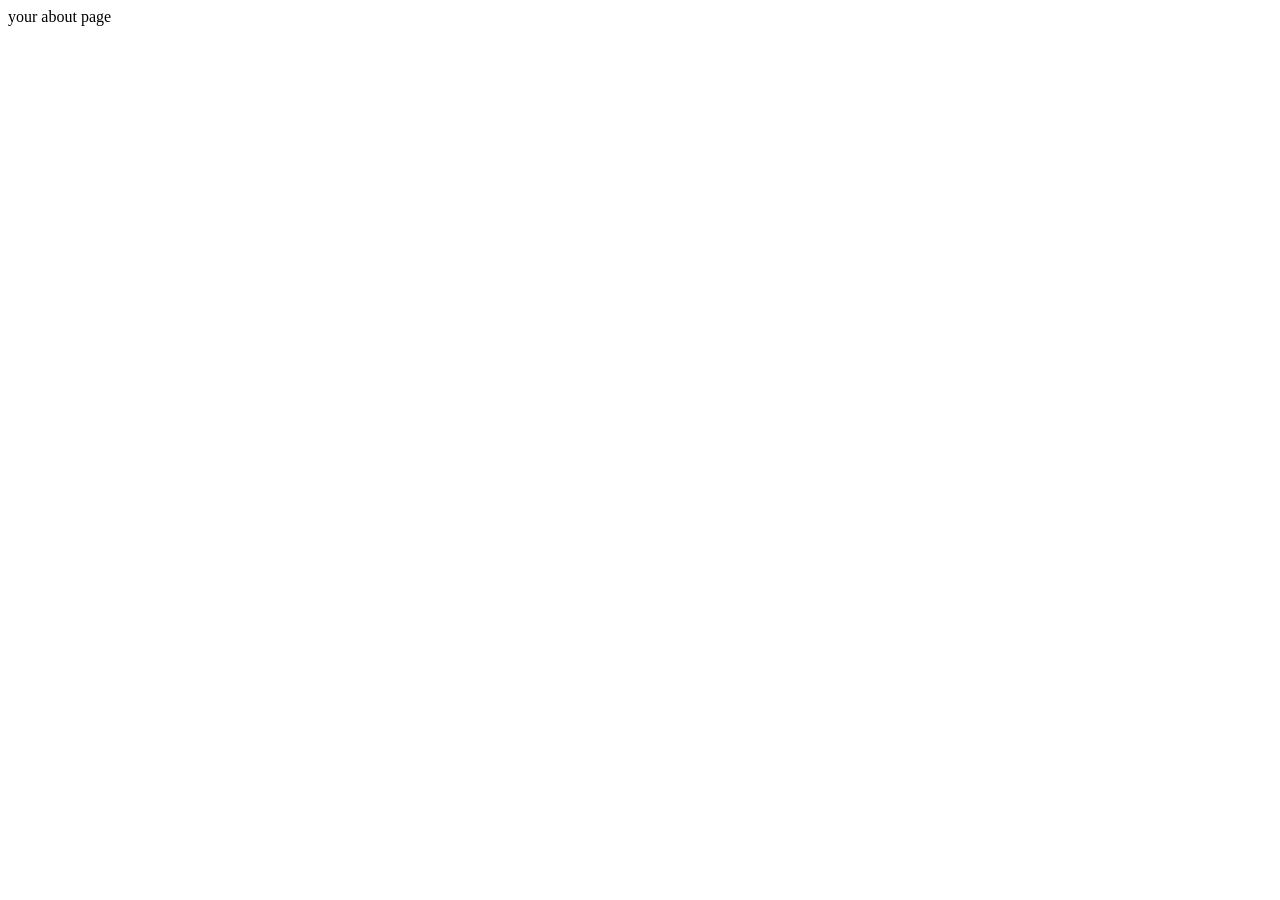
==== templates/about.html @ 8229e5f5 "Initial commit" ====
<!DOCTYPE html>
<html lang="en">
<head>
    <meta charset="UTF-8">
    <meta name="viewport" content="width=device-width, initial-scale=1.0">
    <title>Document</title>
</head>
<body>
    your about page
</body>
</html>
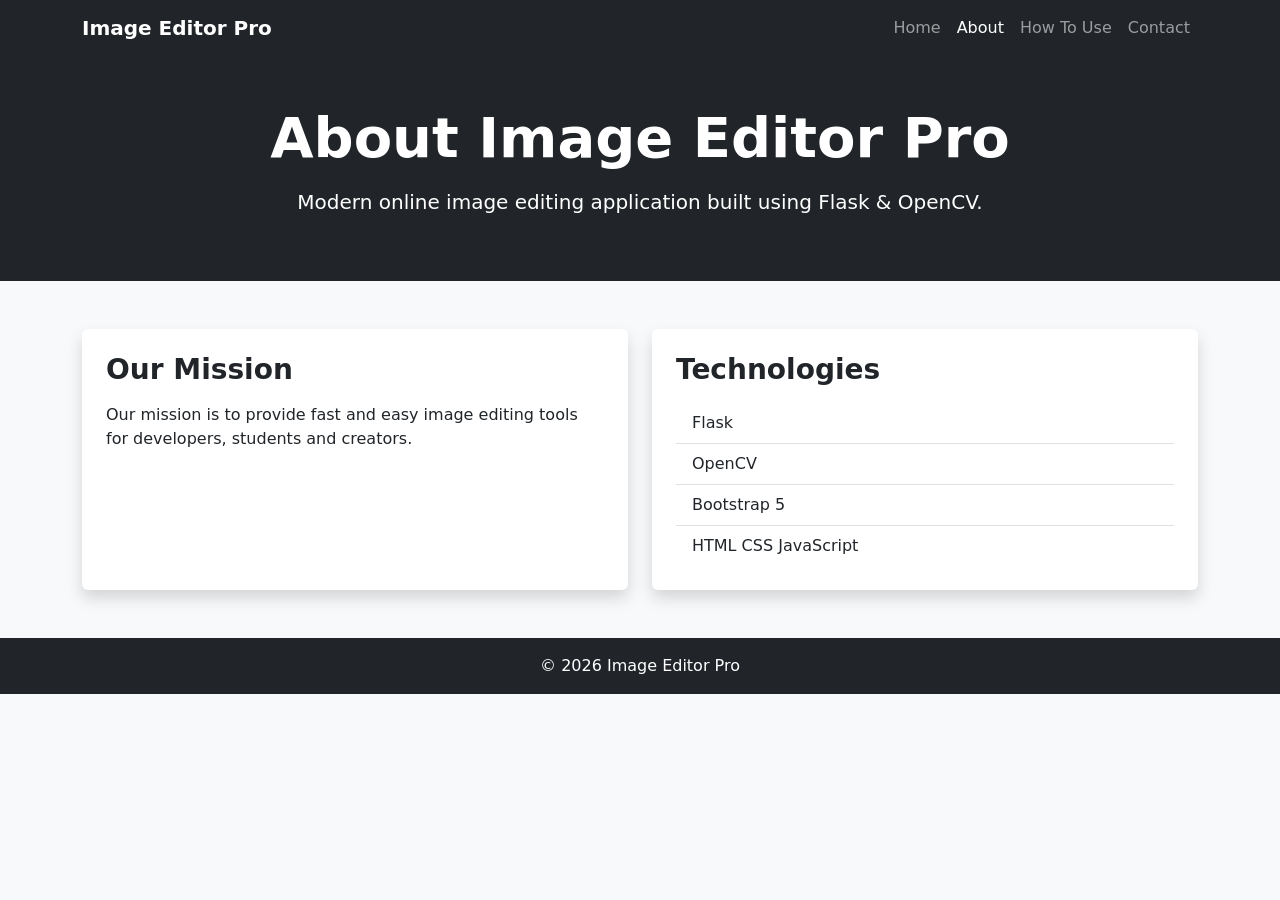
==== commit 68e97c92: "Add gitignore and update project" ====
--- a/templates/about.html
+++ b/templates/about.html
@@ -1,11 +1,157 @@
 <!DOCTYPE html>
 <html lang="en">
+
 <head>
     <meta charset="UTF-8">
     <meta name="viewport" content="width=device-width, initial-scale=1.0">
-    <title>Document</title>
+    <title>About - Image Editor Pro</title>
+
+    <link href="https://cdn.jsdelivr.net/npm/bootstrap@5.3.3/dist/css/bootstrap.min.css" rel="stylesheet">
 </head>
-<body>
-    your about page
+
+<body class="bg-light">
+
+    <!-- Navbar -->
+
+    <nav class="navbar navbar-expand-lg navbar-dark bg-dark">
+        <div class="container">
+
+            <a class="navbar-brand fw-bold" href="/">
+                Image Editor Pro
+            </a>
+
+            <button class="navbar-toggler"
+                    type="button"
+                    data-bs-toggle="collapse"
+                    data-bs-target="#nav">
+
+                <span class="navbar-toggler-icon"></span>
+            </button>
+
+            <div class="collapse navbar-collapse" id="nav">
+
+                <ul class="navbar-nav ms-auto">
+
+                    <li class="nav-item">
+                        <a class="nav-link" href="/">Home</a>
+                    </li>
+
+                    <li class="nav-item">
+                        <a class="nav-link active" href="/about">About</a>
+                    </li>
+
+                    <li class="nav-item">
+                        <a class="nav-link" href="/how">How To Use</a>
+                    </li>
+
+                    <li class="nav-item">
+                        <a class="nav-link" href="/contact">Contact</a>
+                    </li>
+
+                </ul>
+
+            </div>
+
+        </div>
+    </nav>
+
+    <!-- Hero -->
+
+    <div class="bg-dark text-white text-center py-5">
+
+        <div class="container">
+
+            <h1 class="display-4 fw-bold">
+                About Image Editor Pro
+            </h1>
+
+            <p class="lead mt-3">
+                Modern online image editing application built using Flask & OpenCV.
+            </p>
+
+        </div>
+
+    </div>
+
+    <!-- Content -->
+
+    <div class="container my-5">
+
+        <div class="row g-4">
+
+            <div class="col-md-6">
+
+                <div class="card shadow border-0 h-100">
+
+                    <div class="card-body p-4">
+
+                        <h3 class="fw-bold mb-3">
+                            Our Mission
+                        </h3>
+
+                        <p>
+                            Our mission is to provide fast and easy image editing tools
+                            for developers, students and creators.
+                        </p>
+
+                    </div>
+
+                </div>
+
+            </div>
+
+            <div class="col-md-6">
+
+                <div class="card shadow border-0 h-100">
+
+                    <div class="card-body p-4">
+
+                        <h3 class="fw-bold mb-3">
+                            Technologies
+                        </h3>
+
+                        <ul class="list-group list-group-flush">
+
+                            <li class="list-group-item">
+                                Flask
+                            </li>
+
+                            <li class="list-group-item">
+                                OpenCV
+                            </li>
+
+                            <li class="list-group-item">
+                                Bootstrap 5
+                            </li>
+
+                            <li class="list-group-item">
+                                HTML CSS JavaScript
+                            </li>
+
+                        </ul>
+
+                    </div>
+
+                </div>
+
+            </div>
+
+        </div>
+
+    </div>
+
+    <!-- Footer -->
+
+    <footer class="bg-dark text-white text-center py-3">
+
+        <p class="mb-0">
+            © 2026 Image Editor Pro
+        </p>
+
+    </footer>
+
+    <script src="https://cdn.jsdelivr.net/npm/bootstrap@5.3.3/dist/js/bootstrap.bundle.min.js"></script>
+
 </body>
+
 </html>
